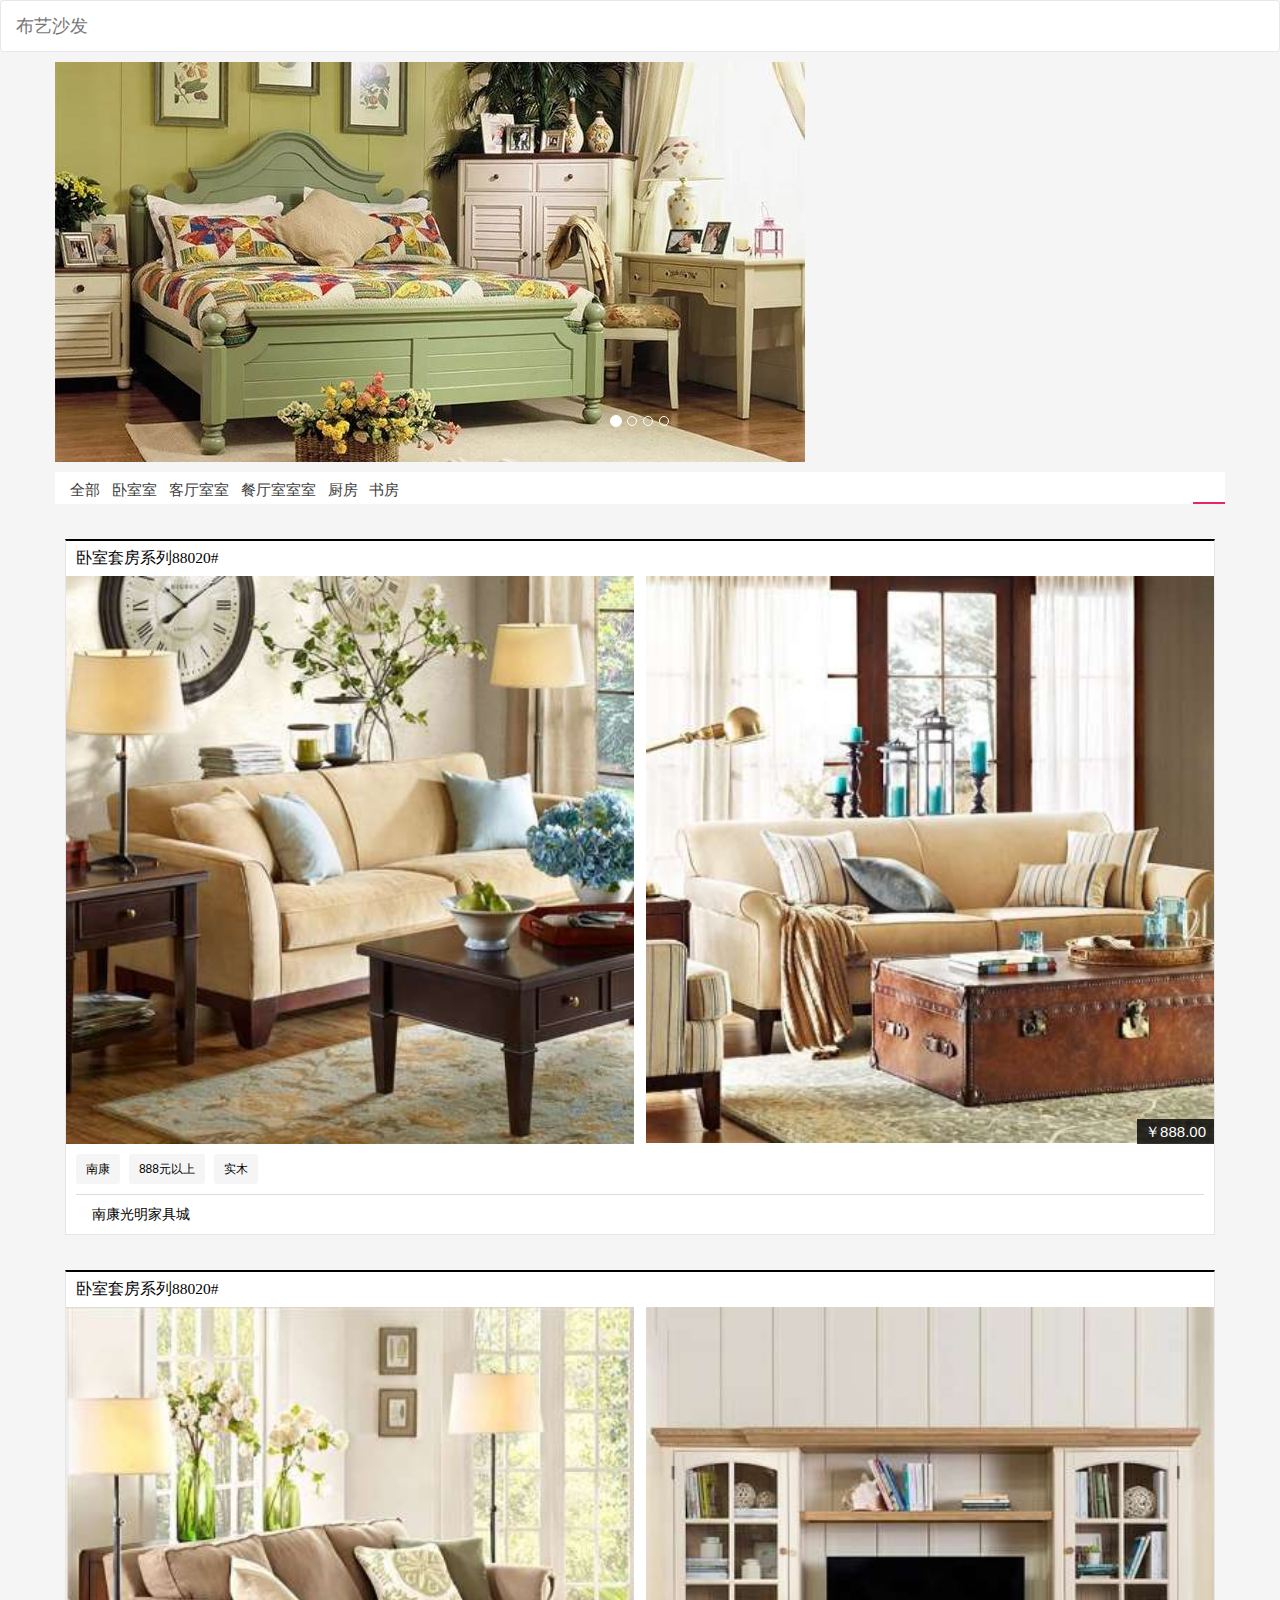
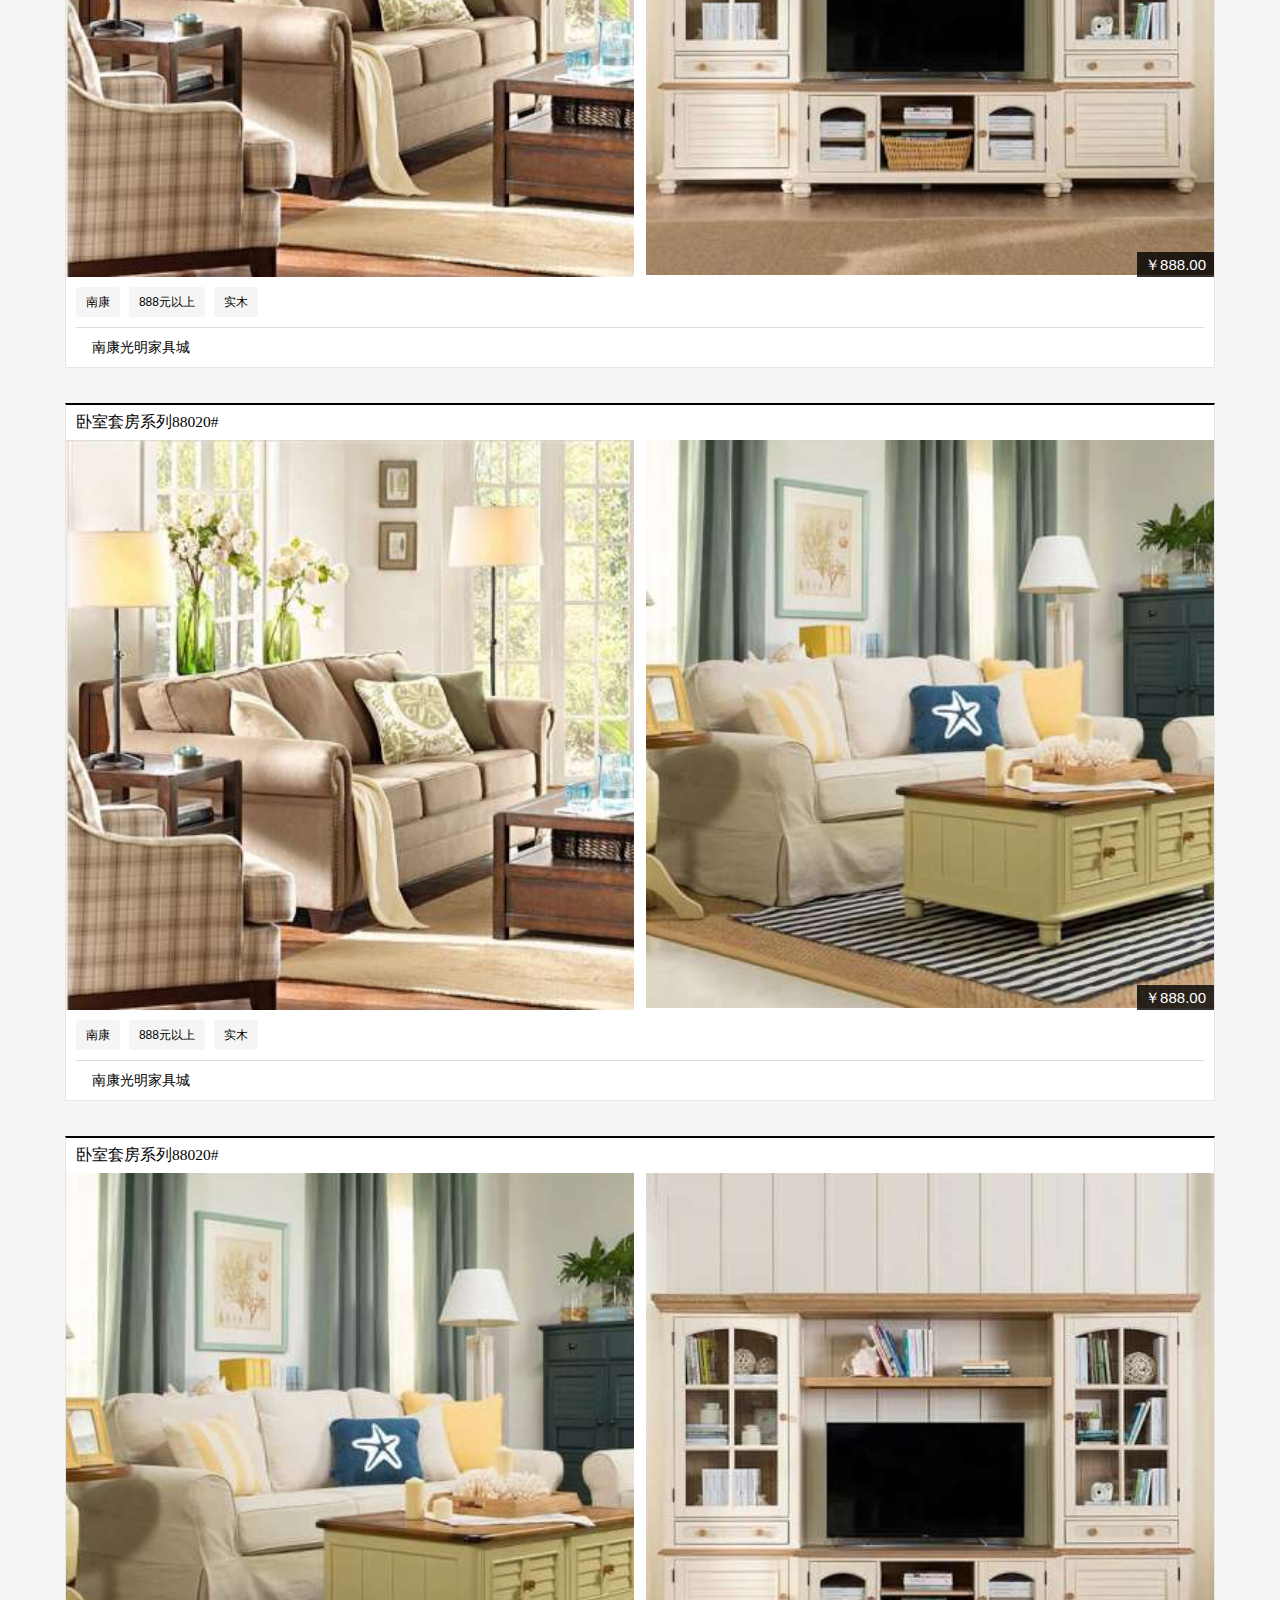
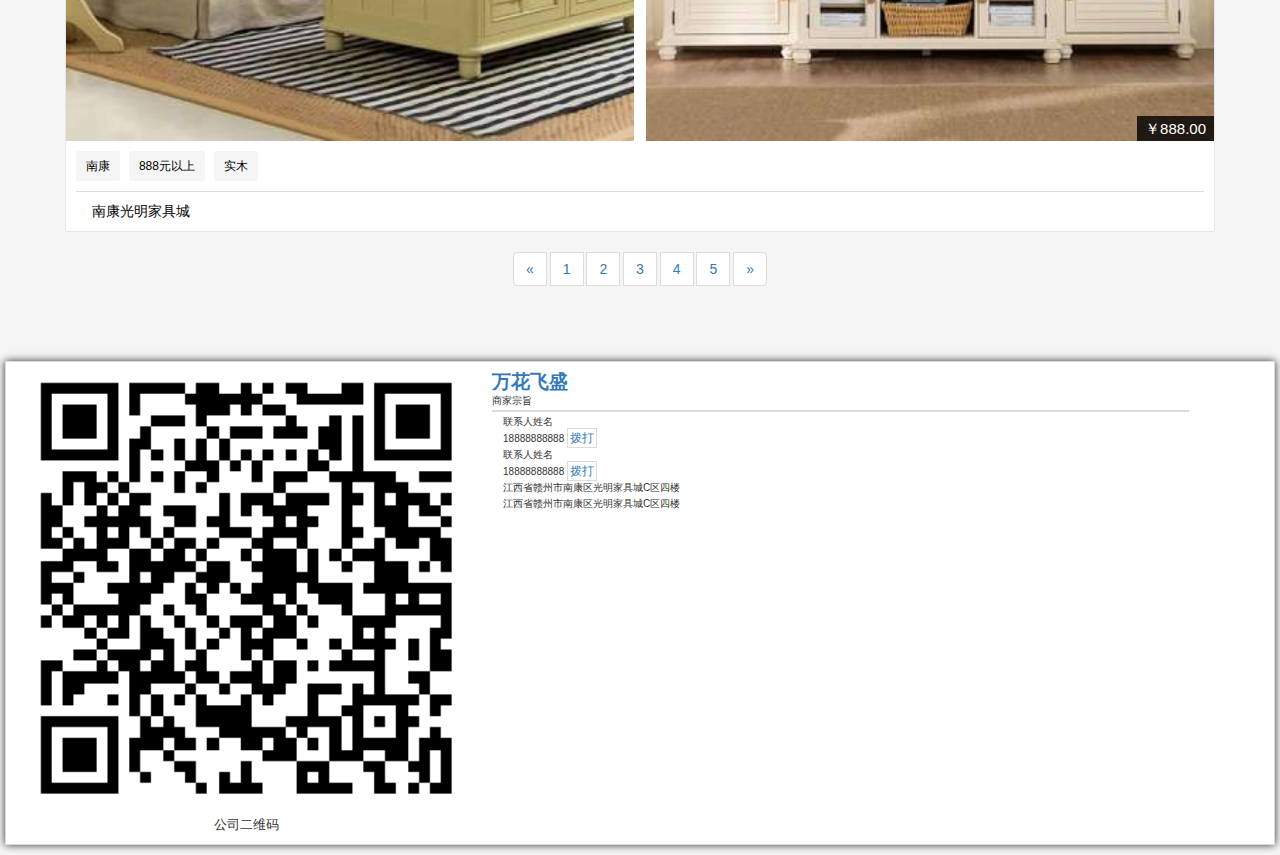
==== manufacture.html @ df35816b "2016.12.3" ====
<!DOCTYPE html>
<html>

	<head>
		<meta charset="utf-8" />
		<meta name="viewport" content="width=device-width,user-scalable=no">
		<link rel="stylesheet" type="text/css" href="css/bootstrap.css" />
		<link rel="stylesheet" type="text/css" href="css/manufacture.css" />
		<link rel="stylesheet" type="text/css" href="css/obligate.css" />
		<link rel="stylesheet" type="text/css" href="css/iconfoot.css" />
		<title></title>
	</head>

	<body>
		<!--顶部信息栏-->
		<nav class="navbar navbar-default" role="navigation">
			<div class="container-fluid">
				<div class="navbar-header">
					<a class="navbar-brand" href="#">布艺沙发</a>
				</div>
			</div>
		</nav>
		<div class="row" style="display: none;">
				<div class="col-xs-12 col-sm-12 padding screen">
					<div class="classIFY">
						<!--分类-->
						<div id="tagnav" class=" classify list-inline">
							<ul class="weui-navigator-list">
								<li class="">全部</li>
								<li>卧室室</li>
								<li>客厅室室</li>
								<li>餐厅室室室</li>
								<li>厨房</li>
								<li>书房</li>
								<li class="iconfont icon-10 liAdd" id="clickPullDown1">&#xe602;</li>
							</ul>
						</div>

						<!--下拉分类-->
						<div class="col-xs-12 col-sm-12" id="pullDown" >
							<div class="pullDownLeft col-xs-4 col-sm-4">
								<ul>
									<li  class="pullDownLeftAdd">全部<span class="icon icon-108 right"></li>
									<li>卧室<span class="icon icon-108 right"></li>
									<li>客厅<span class="icon icon-108 right"></li>
									<li>餐厅<span class="icon icon-108 right"></li>
									<li>厨房<span class="icon icon-108 right"></li>
									<li>书房<span class="icon icon-108 right"></li>
								</ul>
							</div>
							<div class="pullDownRight col-xs-8 col-sm-8">
								<ul>卧室
									<li><a href="">卧室</a></li>
									<li><a href="">卧室</a></li>
									<li><a href="">卧室</a></li>
									<li><a href="">卧室</a></li>
									<li><a href="">卧室</a></li>
									<li><a href="">卧室</a></li>
									<li><a href="">卧室</a></li>
									<li><a href="">卧室</a></li>
								</ul>
								<ul>客厅：
									<li><a href="">客厅</a></li>
									<li><a href="">客厅</a></li>
									<li><a href="">客厅</a></li>
									<li><a href="">客厅</a></li>
									<li><a href="">客厅</a></li>
									<li><a href="">客厅</a></li>
									<li><a href="">客厅</a></li>
									<li><a href="">客厅</a></li>
									
								</ul>
								<ul>餐厅：
									<li><a href="">餐厅</a></li>
									<li><a href="">餐厅</a></li>
									<li><a href="">餐厅</a></li>
									<li><a href="">餐厅</a></li>
									<li><a href="">餐厅</a></li>
									<li><a href="">餐厅</a></li>
									<li><a href="">餐厅</a></li>
									<li><a href="">餐厅</a></li>
									<li><a href="">餐厅</a></li>
									<li><a href="">餐厅</a></li>
									<li><a href="">餐厅</a></li>
									
								</ul>
								<ul>厨房：
									<li><a href="">厨房</a></li>
									<li><a href="">厨房</a></li>
									<li><a href="">厨房</a></li>
									<li><a href="">厨房</a></li>
									<li><a href="">厨房</a></li>
									<li><a href="">厨房</a></li>
									<li><a href="">厨房</a></li>
									<li><a href="">厨房</a></li>
									<li><a href="">厨房</a></li>
								</ul>
								<ul>书房：
									<li><a href="">书房</a></li>
									<li><a href="">书房</a></li>
									<li><a href="">书房</a></li>
									<li><a href="">书房</a></li>
									<li><a href="">书房</a></li>
									<li><a href="">书房</a></li>
									<li><a href="">书房</a></li>
									<li><a href="">书房</a></li>
									<li><a> &nbsp;</a></li>
								</ul>
								
							</div>
						</div>
					</div>
				</div>
			</div>
		<div class="container ">
			<div id="myCarousel" class="carousel slide ">
				<!-- 轮播（Carousel）指标 -->
				<ol class="carousel-indicators">
					<li data-target="#myCarousel" data-slide-to="0" class="active"></li>
					<li data-target="#myCarousel" data-slide-to="1"></li>
					<li data-target="#myCarousel" data-slide-to="2"></li>
					<li data-target="#myCarousel" data-slide-to="3"></li>
				</ol>
				<!-- 轮播（Carousel）项目 -->
				<div class="carousel-inner">
					<div class="item active">
						<img src="img/1 (1).jpg" alt="First slide">
					</div>
					<div class="item">
						<img src="img/1 (2).jpg" alt="Second slide">
					</div>
					<div class="item">
						<img src="img/1 (4).jpg" alt="Third slide">
					</div>
					<div class="item">
						<img src="img/1 (5).jpg" alt="Third slide">
					</div>
				</div>
			</div>
			<!--分类-->
			<div class="row">
				<div class="col-xs-12 col-sm-12 padding screen">
					<div class="classIFY">
						<!--分类-->
						<div id="tagnav" class=" classify list-inline">
							<ul class="weui-navigator-list">
								<li class="">全部</li>
								<li>卧室室</li>
								<li>客厅室室</li>
								<li>餐厅室室室</li>
								<li>厨房</li>
								<li>书房</li>
								<li class="iconfont icon-10 liAdd" id="clickPullDown">&#xe637;</li>
							</ul>
						</div>

					</div>
				</div>
			</div>
			<!--内容-->
			<div class="col-xs-12 col-sm-12 box1">
				<a class="col-xs-12" href="">
					<p>卧室套房系列88020#</p>
					<div>
						<img src="img/2 (11).jpg" />
						<img src="img/2 (12).jpg"/>
						
					</div>
					<span>￥888.00</span>
					<p>
						<span>南康</span>
						<span>888元以上</span>
						<span>实木</span>
					</p>
					<p class="iconfont ">&#xe694;<span >南康光明家具城</span></p>
				</a>
				<a class="col-xs-12" href="">
					<p>卧室套房系列88020#</p>
					<div>
						<img src="img/2 (13).jpg" />
						<img src="img/2 (15).jpg"/>
							
					</div>
					<span>￥888.00</span>
					<p>
						<span>南康</span>
						<span>888元以上</span>
						<span>实木</span>
					</p>
					<p class="iconfont ">&#xe694;<span >南康光明家具城</span></p>
				</a>
				<a class="col-xs-12" href="">
					<p>卧室套房系列88020#</p>
					<div>
						<img src="img/2 (13).jpg" />
						<img src="img/2 (14).jpg"/>
							
					</div>
					<span>￥888.00</span>
					<p>
						<span>南康</span>
						<span>888元以上</span>
						<span>实木</span>
					</p>
					<p class="iconfont ">&#xe694;<span >南康光明家具城</span></p>
				</a>
				<a class="col-xs-12" href="">
					<p>卧室套房系列88020#</p>
					<div>
						<img src="img/2 (14).jpg" />
						<img src="img/2 (15).jpg"/>
							
					</div>
					<span>￥888.00</span>
					<p>
						<span>南康</span>
						<span>888元以上</span>
						<span>实木</span>
					</p>
					<p class="iconfont ">&#xe694;<span >南康光明家具城</span></p>
				</a>
			</div>
			<ul class="pagination">
				<li>
					<a href="#">&laquo;</a>
				</li>
				<li>
					<a href="#">1</a>
				</li>
				<li>
					<a href="#">2</a>
				</li>
				<li>
					<a href="#">3</a>
				</li>
				<li>
					<a href="#">4</a>
				</li>
				<li>
					<a href="#">5</a>
				</li>
				<li>
					<a href="#">&raquo;</a>
				</li>
			</ul>
		</div>
		<!--预留底部信息-->
		<div class="obligate">
			<div class="obligateLeft">
				<img src="img/erweima.png" /> 公司二维码
			</div>
			<div class="obligateRight">
				<h4><a href="">万花飞盛</a></h4>
				<p>商家宗旨</p>
				<hr />
				<p>
					<i class="iconfont ">&#xe659;</i>
					<span>联系人姓名</span><br />
					<i class="iconfont ">&#xe61e;</i>
					<span>18888888888</span>
					<a href="tel:18888888888">拨打</a>
				</p>
				<p>
					<i class="iconfont">&#xe659;</i>
					<span>联系人姓名</span><br />
					<i class="iconfont ">&#xe61e;</i>
					<span>18888888888</span>
					<a href="tel:18888888888">拨打</a>
				</p>
				<p>
					<i class="iconfont ">&#xe694;</i> 江西省赣州市南康区光明家具城C区四楼
				</p>
				<p>
					<i class="iconfont ">&#xe694;</i> 江西省赣州市南康区光明家具城C区四楼
				</p>
			</div>
		</div>
		<script src="js/jquery-3.1.0.min.js" type="text/javascript" charset="utf-8"></script>
		<script type="text/javascript" src="js/bootstrap.js"></script>
		<script src="js/manufacture1.js" type="text/javascript" charset="utf-8"></script>
	</body>

</html>
---- css/manufacture.css ----
/*商家店铺页*/
.bg-white{
	background-color: white !important;
}
.row{
	margin-left: 0 !important;
	margin-right: 0 !important;
}
body{
	
	padding: 0;
	background-color: whitesmoke ;
}
body>nav{
	margin-bottom: 10px !important;
	background-color: white !important;
}
body>nav a{
	color: #000000;
	font-family: "微软雅黑";
}
.container{
	padding-left: 0px !important;
	padding-right: 0px !important;
	margin: 0 auto;
}
body .container #myCarousel {
	margin: 0 auto;
	
	margin-bottom: 10px;
	
}
body>.row{
	z-index: 17;
	position: fixed;
	top: 0;
	width: 100%;
}
.container .row .classify,
body>.row .classify {
	width: 100%;
	overflow: hidden;
	height: 3.1rem;
	display: inline-flex;
	padding-top: 8px;
	padding-bottom: 0.2rem;
	line-height: 2rem;
	margin-left: 0px;
	padding-bottom: 0.1rem;
}
.container .row .classify ul,
body>.row .classify ul{
	display: block;
	width: 100%;
	height: 3.3rem;
	margin: 0px;
	padding-left: 15px;
	padding-right: 50px;
	white-space: nowrap;
	overflow-y: hidden;
	overflow-x: auto;
}
.container .row .classify ul li,
body>.row .classify ul li{
	height: 3.1rem;
	white-space: nowrap;
	line-height: 2rem;
	display: inline;
	font-size: 1.5rem;
	border-bottom: 2px solid rgba(0, 0, 0, 0);
	color: rgb(61, 60, 60);
	text-align: center;
	margin-right: 8px;
	padding-bottom: 0.2rem;
}
.container .row .classify ul li:last-child,
body>.row .classify ul li:last-child{
	padding: 0px;
}
.liAdd {
	border-bottom: 2px solid rgba(229, 39, 98, 1) !important;
	color:#ee4353 !important;
}
#clickPullDown,
#clickPullDown1{
	position: absolute;
	z-index: 3;
	padding-left: 10px;
	padding-right: 10px;
	background-color: white;
	right: 0;
	line-height: 32.19px;
	margin-right: 0px;
	margin-top: -8px;
	height: 32.19px !important;
	padding-bottom: 0;
}

.container>.row>.zindex>.weui_tabbar>a>p{
	font-size: 1.05rem !important;
	font-family: shopIcon;
}
.iadd{
	color:#888 !important;
}
.screenTop {
	background-color: white;
	position: fixed;
	z-index: 502;
	opacity: 1;
	top: 0px;
	background-color: white;
	
}
.container .row .screen,
body>.row .screen {
	width: 100% !important;
	padding-left: 0px;
	z-index: 16;
}


.container .row .screen .classIFY,
body>.row .screen .classIFY {
	background-color:white ;
	
	width: 100%;
	z-index: 2;
	height: 3.2rem;
}

body>.row .screen .classIFY #pullDown {
	position:fixed;
	padding: 0px;
	width: 100%;
	margin-left: 0;
	padding-left: 0;
	background-color: rgba(255, 255, 255, 1);
	animation: myfirst1 0.5s;
	-moz-animation: myfirst1 0.5s;
	/* Firefox */
	-webkit-animation: myfirst1 0.5s;
	/* Safari 和 Chrome */
	-o-animation: myfirst1 0.5s;
}

body>.row .screen .classIFY #pullDown ul {
	border: 1px solid gainsboro;
	font-size: 1.05rem;
	border-bottom: none;
	padding: 0;
}

body>.row .screen .classIFY #pullDown ul li {
	list-style-type: none;
	line-height: 35PX;
	border-bottom: 1px solid gainsboro;
	text-indent: 20px;
}

body>.row .screen .classIFY #pullDown .pullDownLeft,
body>.row .screen .classIFY #pullDown .pullDownRight {
	z-index: 502;
	padding: 0PX;
	height: 95vh;
	overflow: overlay;
	background-color: white;
}

body>.row .screen .classIFY #pullDown .pullDownLeft {
	width: 38%;
}

body>.row .screen .classIFY #pullDown .pullDownRight {
	background-color: #F0F0F0;
	width: 62%;
}

body>.row .screen .classIFY #pullDown .pullDownRight ul li a{
	color: black;
}
body>.row .screen .classIFY #pullDown .pullDownLeft ul {
	background-color: white;
	padding-left: 0;
}

.pullDownLeftAdd {
	color:#ee4353;
	background-color: #F0F0F0;
}
/*内容*/
.container>div.box1{
	width: 100%;
	padding-left: 10px;
	padding-right: 10px;
	
	
}
.container>div.box1>a{
	position: relative;
	width: 100%;
	background-color: white;
	color: #000000;
	border: 1px solid #e6e6e6;
	border-top: 2px solid #000000;
	padding: 0;
	margin-top: 35px;
	text-decoration: none;
}
.container>div.box1>a>p:nth-of-type(1){
	padding-left: 10px;
	width: 100%;
	height: 3.48rem;
	line-height: 3.48rem;
	font-family: "微软雅黑";
	font-size: 1.55rem;
	margin-bottom: 0;
	
}
.container>div.box1{
	width: 100%;
}
.container>div.box1>a>div{
	position: relative;
}
.container>div.box1>a>div img{
	width: 49.5%;
}
.container>div.box1>a>div img:nth-of-type(2){
	float: right;
	
}
.container>div.box1>a>span{
	position: absolute;
	right: 0;
	display: inline-block;
	height: 25px;
	line-height: 25px;
	padding: 0 8px;
	color: white;
	font-size: 15px;
	background-color:rgba(0,0,0,0.8);
	margin-top: -25px;
}
.container>div.box1>a>p:nth-of-type(2){
	margin-left: 10px;
	margin-right: 10px;
	padding: 10px 0px;
	border-bottom: 1px solid gainsboro;
}
.container>div.box1>a>p:nth-of-type(2) span{
	display: inline-block;
	padding: 0 10px;
	height: 30px;
	line-height: 30px;
	background-color: whitesmoke;
	border-radius: 3px;
	font-size: 1.2rem;
	margin-right: 5px;
}
.container>div.box1>a>p:nth-of-type(3){
	padding-left: 10px;
	font-size:13.5px ;
}
.container>div.box1>a>p:nth-of-type(3) span{
	margin-left: 5px;
}
/*分页*/
.pagination{
	width: 100%;
	text-align: center;
}
.pagination li{
	display: inline-block;
}
---- css/obligate.css ----
/*预留信息*/

.obligate{
	margin: 5px 5px;
	margin-top: 50px;
	margin-bottom: 10px;
	min-height: 50px;
	border: 1px solid gainsboro;
	box-shadow: 0 0 8px rgba(0, 0, 0, 0.8);
	padding-bottom: 10px;
	background-color: white;
 }
.obligate>div{
	display: inline-block;
	font-size: 1.0rem;
}
.obligate>.obligateLeft{
	text-align: center;
	font-size: 13px;
	width: 38%;
	vertical-align: top;
}
.obligate>.obligateLeft img{
	width: 90%;
	margin: 10px 5%;
}
.obligate>.obligateRight{
	width: 55%;
}
.obligate>.obligateRight i{
	font-size: 11px;
	color: #337ab7;
}
.obligate>.obligateRight h4{
	font-size: 19px;
	font-weight:bold ;
	margin: 1px 0;
	margin-top: 10px;
	
}
.obligate>.obligateRight h4 a{
	color: #337ab7;
}
.obligate>.obligateRight hr{
	margin: 2px 0;
	border: 1px solid gainsboro;
}
.obligate>.obligateRight p{
	margin: 0;
}
.obligate>.obligateRight p a{
	border: 1px solid gainsboro;
	padding: 2px;
	font-size: 12px;
	color: #337ab7;
}
---- css/iconfoot.css ----
@font-face {
  font-family: 'iconfont';  /* project id："192621" */
  src: url('//at.alicdn.com/t/font_5ms4jrkt17om9529.eot');
  src: url('//at.alicdn.com/t/font_5ms4jrkt17om9529.eot?#iefix') format('embedded-opentype'),
  url('//at.alicdn.com/t/font_5ms4jrkt17om9529.woff') format('woff'),
  url('//at.alicdn.com/t/font_5ms4jrkt17om9529.ttf') format('truetype'),
  url('//at.alicdn.com/t/font_5ms4jrkt17om9529.svg#iconfont') format('svg');
}
.iconfont {
	font-family: "iconfont";
	font-size: 20px;
	font-style: normal;
	
}
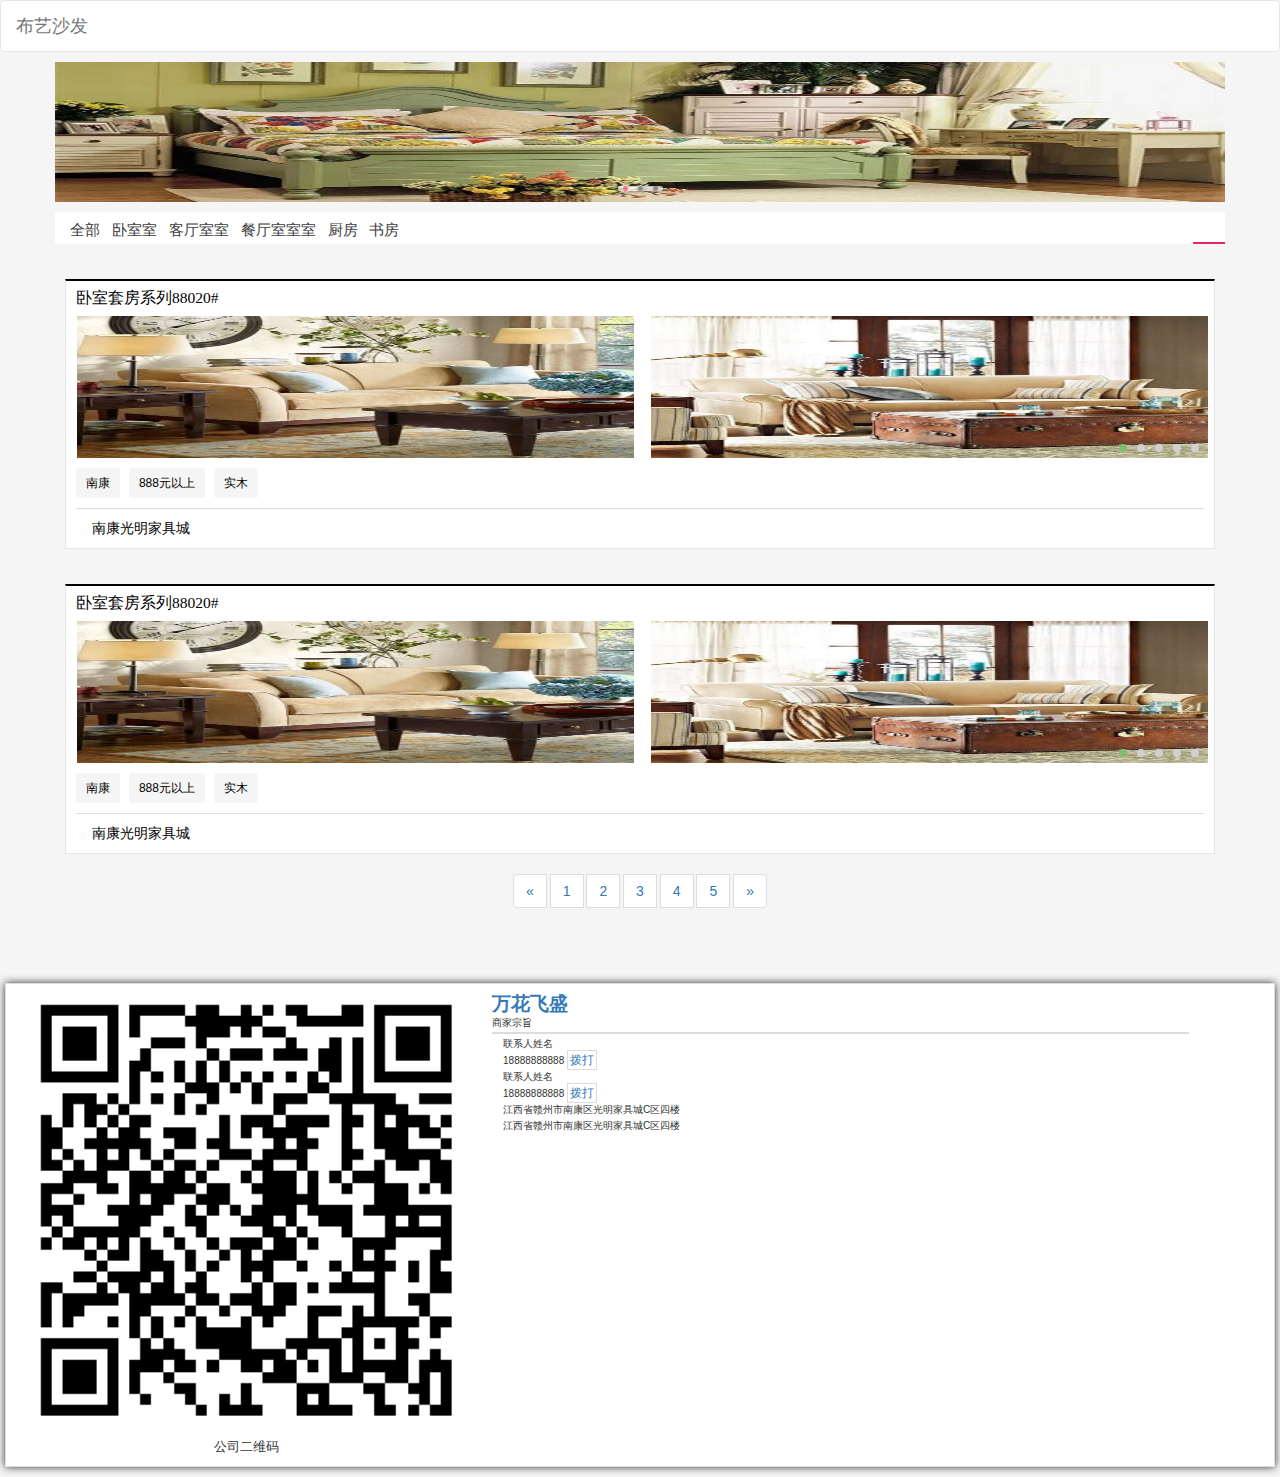
==== commit b65c833c: "2016.12.8.1" ====
--- a/manufacture.html
+++ b/manufacture.html
@@ -9,6 +9,7 @@
 		<link rel="stylesheet" type="text/css" href="css/obligate.css" />
 		<link rel="stylesheet" type="text/css" href="css/iconfoot.css" />
 		<title></title>
+		<script type="text/javascript" src="js/TouchSlide.1.1.js" ></script>
 	</head>
 
 	<body>
@@ -112,30 +113,31 @@
 					</div>
 				</div>
 			</div>
-		<div class="container ">
+		<div class="container" id="content">
 			<div id="myCarousel" class="carousel slide ">
-				<!-- 轮播（Carousel）指标 -->
-				<ol class="carousel-indicators">
-					<li data-target="#myCarousel" data-slide-to="0" class="active"></li>
-					<li data-target="#myCarousel" data-slide-to="1"></li>
-					<li data-target="#myCarousel" data-slide-to="2"></li>
-					<li data-target="#myCarousel" data-slide-to="3"></li>
-				</ol>
-				<!-- 轮播（Carousel）项目 -->
-				<div class="carousel-inner">
-					<div class="item active">
-						<img src="img/1 (1).jpg" alt="First slide">
-					</div>
-					<div class="item">
-						<img src="img/1 (2).jpg" alt="Second slide">
-					</div>
-					<div class="item">
-						<img src="img/1 (4).jpg" alt="Third slide">
-					</div>
-					<div class="item">
-						<img src="img/1 (5).jpg" alt="Third slide">
+				<div id="focus" class="focus">
+					<div class="hd">
+						<ul></ul>
+					</div>
+					<div class="bd">
+						<ul>
+								<li><a href="#"><img _src="img/1 (1).jpg" src="images/blank.png" /></a></li>
+								<li><a href="#"><img _src="img/1 (2).jpg" src="images/blank.png"/></a></li>
+								<li><a href="#"><img _src="img/1 (4).jpg" src="images/blank.png"/></a></li>
+						</ul>
 					</div>
 				</div>
+				<script type="text/javascript">
+					TouchSlide({ 
+						slideCell:"#focus",
+						titCell:".hd ul", //开启自动分页 autoPage:true ，此时设置 titCell 为导航元素包裹层
+						mainCell:".bd ul", 
+						effect:"left", 
+						autoPlay:true,//自动播放
+						autoPage:true, //自动分页
+						switchLoad:"_src" //切换加载，真实图片路径为"_src" 
+					});
+				</script>
 			</div>
 			<!--分类-->
 			<div class="row">
@@ -158,15 +160,35 @@
 				</div>
 			</div>
 			<!--内容-->
-			<div class="col-xs-12 col-sm-12 box1">
-				<a class="col-xs-12" href="">
+			<div class="col-xs-12 col-sm-12 box1" id="content">
+				<a class="col-xs-12 tempWrap" href="" id="picScroll">
+					
 					<p>卧室套房系列88020#</p>
-					<div>
-						<img src="img/2 (11).jpg" />
-						<img src="img/2 (12).jpg"/>
-						
-					</div>
-					<span>￥888.00</span>
+					<div class="bd">
+						<ul>
+							<li><img src="img/2 (11).jpg" /></li>
+							<li><img src="img/2 (12).jpg"/></li>
+						</ul>
+						<ul>
+							<li><img src="img/2 (11).jpg" /></li>
+							<li><img src="img/2 (12).jpg"/></li>
+						</ul>
+						<ul>
+							<li><img src="img/2 (11).jpg" /></li>
+							<li><img src="img/2 (12).jpg"/></li>
+						</ul>
+						<ul>
+							<li><img src="img/2 (11).jpg" /></li>
+							<li><img src="img/2 (12).jpg"/></li>
+						</ul>
+						<ul>
+							<li><img src="img/2 (11).jpg" /></li>
+							<li><img src="img/2 (12).jpg"/></li>
+						</ul>
+					</div>
+					<div class="hd">
+						<ul></ul>
+					</div>
 					<p>
 						<span>南康</span>
 						<span>888元以上</span>
@@ -174,14 +196,43 @@
 					</p>
 					<p class="iconfont ">&#xe694;<span >南康光明家具城</span></p>
 				</a>
-				<a class="col-xs-12" href="">
+				<script type="text/javascript">
+					TouchSlide({ 
+						slideCell:"#picScroll",
+						titCell:".hd ul", //开启自动分页 autoPage:true ，此时设置 titCell 为导航元素包裹层
+						autoPage:true, //自动分页
+						pnLoop:"false", // 前后按钮不循环
+						switchLoad:"_src" //切换加载，真实图片路径为"_src" 
+					})
+				</script>
+				<a class="col-xs-12 tempWrap" href="" id="picScroll2">
+					
 					<p>卧室套房系列88020#</p>
-					<div>
-						<img src="img/2 (13).jpg" />
-						<img src="img/2 (15).jpg"/>
-							
-					</div>
-					<span>￥888.00</span>
+					<div class="bd">
+						<ul>
+							<li><img src="img/2 (11).jpg" /></li>
+							<li><img src="img/2 (12).jpg"/></li>
+						</ul>
+						<ul>
+							<li><img src="img/2 (11).jpg" /></li>
+							<li><img src="img/2 (12).jpg"/></li>
+						</ul>
+						<ul>
+							<li><img src="img/2 (11).jpg" /></li>
+							<li><img src="img/2 (12).jpg"/></li>
+						</ul>
+						<ul>
+							<li><img src="img/2 (11).jpg" /></li>
+							<li><img src="img/2 (12).jpg"/></li>
+						</ul>
+						<ul>
+							<li><img src="img/2 (11).jpg" /></li>
+							<li><img src="img/2 (12).jpg"/></li>
+						</ul>
+					</div>
+					<div class="hd">
+						<ul></ul>
+					</div>
 					<p>
 						<span>南康</span>
 						<span>888元以上</span>
@@ -189,36 +240,16 @@
 					</p>
 					<p class="iconfont ">&#xe694;<span >南康光明家具城</span></p>
 				</a>
-				<a class="col-xs-12" href="">
-					<p>卧室套房系列88020#</p>
-					<div>
-						<img src="img/2 (13).jpg" />
-						<img src="img/2 (14).jpg"/>
-							
-					</div>
-					<span>￥888.00</span>
-					<p>
-						<span>南康</span>
-						<span>888元以上</span>
-						<span>实木</span>
-					</p>
-					<p class="iconfont ">&#xe694;<span >南康光明家具城</span></p>
-				</a>
-				<a class="col-xs-12" href="">
-					<p>卧室套房系列88020#</p>
-					<div>
-						<img src="img/2 (14).jpg" />
-						<img src="img/2 (15).jpg"/>
-							
-					</div>
-					<span>￥888.00</span>
-					<p>
-						<span>南康</span>
-						<span>888元以上</span>
-						<span>实木</span>
-					</p>
-					<p class="iconfont ">&#xe694;<span >南康光明家具城</span></p>
-				</a>
+				<script type="text/javascript">
+					TouchSlide({ 
+						slideCell:"#picScroll2",
+						titCell:".hd ul", //开启自动分页 autoPage:true ，此时设置 titCell 为导航元素包裹层
+						autoPage:true, //自动分页
+						pnLoop:"false", // 前后按钮不循环
+						switchLoad:"_src" //切换加载，真实图片路径为"_src" 
+					})
+				</script>
+				
 			</div>
 			<ul class="pagination">
 				<li>
@@ -246,6 +277,7 @@
 		</div>
 		<!--预留底部信息-->
 		<div class="obligate">
+	
 			<div class="obligateLeft">
 				<img src="img/erweima.png" /> 公司二维码
 			</div>
@@ -275,7 +307,9 @@
 				</p>
 			</div>
 		</div>
+		
 		<script src="js/jquery-3.1.0.min.js" type="text/javascript" charset="utf-8"></script>
+		
 		<script type="text/javascript" src="js/bootstrap.js"></script>
 		<script src="js/manufacture1.js" type="text/javascript" charset="utf-8"></script>
 	</body>
--- a/css/manufacture.css
+++ b/css/manufacture.css
@@ -1,275 +1,404 @@
-/*商家店铺页*/
-.bg-white{
-	background-color: white !important;
-}
-.row{
-	margin-left: 0 !important;
-	margin-right: 0 !important;
-}
-body{
-	
-	padding: 0;
-	background-color: whitesmoke ;
-}
-body>nav{
-	margin-bottom: 10px !important;
-	background-color: white !important;
-}
-body>nav a{
-	color: #000000;
-	font-family: "微软雅黑";
-}
-.container{
-	padding-left: 0px !important;
-	padding-right: 0px !important;
-	margin: 0 auto;
-}
-body .container #myCarousel {
-	margin: 0 auto;
-	
-	margin-bottom: 10px;
-	
-}
-body>.row{
-	z-index: 17;
-	position: fixed;
-	top: 0;
-	width: 100%;
-}
-.container .row .classify,
-body>.row .classify {
-	width: 100%;
-	overflow: hidden;
-	height: 3.1rem;
-	display: inline-flex;
-	padding-top: 8px;
-	padding-bottom: 0.2rem;
-	line-height: 2rem;
-	margin-left: 0px;
-	padding-bottom: 0.1rem;
-}
-.container .row .classify ul,
-body>.row .classify ul{
-	display: block;
-	width: 100%;
-	height: 3.3rem;
-	margin: 0px;
-	padding-left: 15px;
-	padding-right: 50px;
-	white-space: nowrap;
-	overflow-y: hidden;
-	overflow-x: auto;
-}
-.container .row .classify ul li,
-body>.row .classify ul li{
-	height: 3.1rem;
-	white-space: nowrap;
-	line-height: 2rem;
-	display: inline;
-	font-size: 1.5rem;
-	border-bottom: 2px solid rgba(0, 0, 0, 0);
-	color: rgb(61, 60, 60);
-	text-align: center;
-	margin-right: 8px;
-	padding-bottom: 0.2rem;
-}
-.container .row .classify ul li:last-child,
-body>.row .classify ul li:last-child{
-	padding: 0px;
-}
-.liAdd {
-	border-bottom: 2px solid rgba(229, 39, 98, 1) !important;
-	color:#ee4353 !important;
-}
-#clickPullDown,
-#clickPullDown1{
-	position: absolute;
-	z-index: 3;
-	padding-left: 10px;
-	padding-right: 10px;
-	background-color: white;
-	right: 0;
-	line-height: 32.19px;
-	margin-right: 0px;
-	margin-top: -8px;
-	height: 32.19px !important;
-	padding-bottom: 0;
-}
-
-.container>.row>.zindex>.weui_tabbar>a>p{
-	font-size: 1.05rem !important;
-	font-family: shopIcon;
-}
-.iadd{
-	color:#888 !important;
-}
-.screenTop {
-	background-color: white;
-	position: fixed;
-	z-index: 502;
-	opacity: 1;
-	top: 0px;
-	background-color: white;
-	
-}
-.container .row .screen,
-body>.row .screen {
-	width: 100% !important;
-	padding-left: 0px;
-	z-index: 16;
-}
-
-
-.container .row .screen .classIFY,
-body>.row .screen .classIFY {
-	background-color:white ;
-	
-	width: 100%;
-	z-index: 2;
-	height: 3.2rem;
-}
-
-body>.row .screen .classIFY #pullDown {
-	position:fixed;
-	padding: 0px;
-	width: 100%;
-	margin-left: 0;
-	padding-left: 0;
-	background-color: rgba(255, 255, 255, 1);
-	animation: myfirst1 0.5s;
-	-moz-animation: myfirst1 0.5s;
-	/* Firefox */
-	-webkit-animation: myfirst1 0.5s;
-	/* Safari 和 Chrome */
-	-o-animation: myfirst1 0.5s;
-}
-
-body>.row .screen .classIFY #pullDown ul {
-	border: 1px solid gainsboro;
-	font-size: 1.05rem;
-	border-bottom: none;
-	padding: 0;
-}
-
-body>.row .screen .classIFY #pullDown ul li {
-	list-style-type: none;
-	line-height: 35PX;
-	border-bottom: 1px solid gainsboro;
-	text-indent: 20px;
-}
-
-body>.row .screen .classIFY #pullDown .pullDownLeft,
-body>.row .screen .classIFY #pullDown .pullDownRight {
-	z-index: 502;
-	padding: 0PX;
-	height: 95vh;
-	overflow: overlay;
-	background-color: white;
-}
-
-body>.row .screen .classIFY #pullDown .pullDownLeft {
-	width: 38%;
-}
-
-body>.row .screen .classIFY #pullDown .pullDownRight {
-	background-color: #F0F0F0;
-	width: 62%;
-}
-
-body>.row .screen .classIFY #pullDown .pullDownRight ul li a{
-	color: black;
-}
-body>.row .screen .classIFY #pullDown .pullDownLeft ul {
-	background-color: white;
-	padding-left: 0;
-}
-
-.pullDownLeftAdd {
-	color:#ee4353;
-	background-color: #F0F0F0;
-}
-/*内容*/
-.container>div.box1{
-	width: 100%;
-	padding-left: 10px;
-	padding-right: 10px;
-	
-	
-}
-.container>div.box1>a{
-	position: relative;
-	width: 100%;
-	background-color: white;
-	color: #000000;
-	border: 1px solid #e6e6e6;
-	border-top: 2px solid #000000;
-	padding: 0;
-	margin-top: 35px;
-	text-decoration: none;
-}
-.container>div.box1>a>p:nth-of-type(1){
-	padding-left: 10px;
-	width: 100%;
-	height: 3.48rem;
-	line-height: 3.48rem;
-	font-family: "微软雅黑";
-	font-size: 1.55rem;
-	margin-bottom: 0;
-	
-}
-.container>div.box1{
-	width: 100%;
-}
-.container>div.box1>a>div{
-	position: relative;
-}
-.container>div.box1>a>div img{
-	width: 49.5%;
-}
-.container>div.box1>a>div img:nth-of-type(2){
-	float: right;
-	
-}
-.container>div.box1>a>span{
-	position: absolute;
-	right: 0;
-	display: inline-block;
-	height: 25px;
-	line-height: 25px;
-	padding: 0 8px;
-	color: white;
-	font-size: 15px;
-	background-color:rgba(0,0,0,0.8);
-	margin-top: -25px;
-}
-.container>div.box1>a>p:nth-of-type(2){
-	margin-left: 10px;
-	margin-right: 10px;
-	padding: 10px 0px;
-	border-bottom: 1px solid gainsboro;
-}
-.container>div.box1>a>p:nth-of-type(2) span{
-	display: inline-block;
-	padding: 0 10px;
-	height: 30px;
-	line-height: 30px;
-	background-color: whitesmoke;
-	border-radius: 3px;
-	font-size: 1.2rem;
-	margin-right: 5px;
-}
-.container>div.box1>a>p:nth-of-type(3){
-	padding-left: 10px;
-	font-size:13.5px ;
-}
-.container>div.box1>a>p:nth-of-type(3) span{
-	margin-left: 5px;
-}
-/*分页*/
-.pagination{
-	width: 100%;
-	text-align: center;
-}
-.pagination li{
-	display: inline-block;
-}
+/*商家店铺页*/
+
+.bg-white {
+	background-color: white !important;
+}
+
+.row {
+	margin-left: 0 !important;
+	margin-right: 0 !important;
+}
+
+body {
+	padding: 0;
+	background-color: whitesmoke;
+}
+
+body>nav {
+	margin-bottom: 10px !important;
+	background-color: white !important;
+}
+
+body>nav a {
+	color: #000000;
+	font-family: "微软雅黑";
+}
+
+.container {
+	padding-left: 0px !important;
+	padding-right: 0px !important;
+	margin: 0 auto;
+}
+
+body .container #myCarousel {
+	margin: 0 auto;
+	margin-bottom: 10px;
+}
+
+body .container #myCarousel .focus {
+	width: 100%;
+	margin: 0 auto;
+	position: relative;
+	overflow: hidden;
+}
+
+body .container #myCarousel .focus .hd {
+	width: 100%;
+	height: 11px;
+	position: absolute;
+	z-index: 1;
+	bottom: 5px;
+	text-align: center;
+}
+
+body .container #myCarousel .focus .hd ul {
+	display: inline-block;
+	height: 5px;
+	padding: 0;
+	background-color: rgba(255, 255, 255, 0.7);
+	-webkit-border-radius: 5px;
+	-moz-border-radius: 5px;
+	border-radius: 5px;
+	font-size: 0;
+	vertical-align: top;
+}
+
+body .container #myCarousel .focus .hd ul li {
+	display: inline-block;
+	width: 5px;
+	height: 5px;
+	-webkit-border-radius: 5px;
+	-moz-border-radius: 5px;
+	border-radius: 5px;
+	background: #8C8C8C;
+	margin: 0 5px;
+	vertical-align: top;
+	overflow: hidden;
+}
+
+body .container #myCarousel .focus .hd ul .on {
+	background: #FE6C9C;
+}
+
+body .container #myCarousel .focus .bd {
+	position: relative;
+	z-index: 0;
+}
+
+body .container #myCarousel .focus .bd li img {
+	width: 100%;
+	height: 140px;
+	background: url(images/loading.gif) center center no-repeat;
+}
+
+body .container #myCarousel .focus .bd li a {
+	-webkit-tap-highlight-color: rgba(0, 0, 0, 0);
+	/* 取消链接高亮 */
+}
+
+body>.row {
+	z-index: 17;
+	position: fixed;
+	top: 0;
+	width: 100%;
+}
+
+.container .row .classify,
+body>.row .classify {
+	width: 100%;
+	overflow: hidden;
+	height: 3.1rem;
+	display: inline-flex;
+	padding-top: 8px;
+	padding-bottom: 0.2rem;
+	line-height: 2rem;
+	margin-left: 0px;
+	padding-bottom: 0.1rem;
+}
+
+.container .row .classify ul,
+body>.row .classify ul {
+	display: block;
+	width: 100%;
+	height: 3.3rem;
+	margin: 0px;
+	padding-left: 15px;
+	padding-right: 50px;
+	white-space: nowrap;
+	overflow-y: hidden;
+	overflow-x: auto;
+}
+
+.container .row .classify ul li,
+body>.row .classify ul li {
+	height: 3.1rem;
+	white-space: nowrap;
+	line-height: 2rem;
+	display: inline;
+	font-size: 1.5rem;
+	border-bottom: 2px solid rgba(0, 0, 0, 0);
+	color: rgb(61, 60, 60);
+	text-align: center;
+	margin-right: 8px;
+	padding-bottom: 0.2rem;
+}
+
+.container .row .classify ul li:last-child,
+body>.row .classify ul li:last-child {
+	padding: 0px;
+}
+
+.liAdd {
+	border-bottom: 2px solid rgba(229, 39, 98, 1) !important;
+	color: #ee4353 !important;
+}
+
+#clickPullDown,
+#clickPullDown1 {
+	position: absolute;
+	z-index: 3;
+	padding-left: 10px;
+	padding-right: 10px;
+	background-color: white;
+	right: 0;
+	line-height: 32.19px;
+	margin-right: 0px;
+	margin-top: -8px;
+	height: 32.19px !important;
+	padding-bottom: 0;
+}
+
+.container>.row>.zindex>.weui_tabbar>a>p {
+	font-size: 1.05rem !important;
+	font-family: shopIcon;
+}
+
+.iadd {
+	color: #888 !important;
+}
+
+.screenTop {
+	background-color: white;
+	position: fixed;
+	z-index: 502;
+	opacity: 1;
+	top: 0px;
+	background-color: white;
+}
+
+.container .row .screen,
+body>.row .screen {
+	width: 100% !important;
+	padding-left: 0px;
+	z-index: 16;
+}
+
+.container .row .screen .classIFY,
+body>.row .screen .classIFY {
+	background-color: white;
+	width: 100%;
+	z-index: 2;
+	height: 3.2rem;
+}
+
+body>.row .screen .classIFY #pullDown {
+	position: fixed;
+	padding: 0px;
+	width: 100%;
+	margin-left: 0;
+	padding-left: 0;
+	background-color: rgba(255, 255, 255, 1);
+	animation: myfirst1 0.5s;
+	-moz-animation: myfirst1 0.5s;
+	/* Firefox */
+	-webkit-animation: myfirst1 0.5s;
+	/* Safari 和 Chrome */
+	-o-animation: myfirst1 0.5s;
+}
+
+body>.row .screen .classIFY #pullDown ul {
+	border: 1px solid gainsboro;
+	font-size: 1.05rem;
+	border-bottom: none;
+	padding: 0;
+}
+
+body>.row .screen .classIFY #pullDown ul li {
+	list-style-type: none;
+	line-height: 35PX;
+	border-bottom: 1px solid gainsboro;
+	text-indent: 20px;
+}
+
+body>.row .screen .classIFY #pullDown .pullDownLeft,
+body>.row .screen .classIFY #pullDown .pullDownRight {
+	z-index: 502;
+	padding: 0PX;
+	height: 95vh;
+	overflow: overlay;
+	background-color: white;
+}
+
+body>.row .screen .classIFY #pullDown .pullDownLeft {
+	width: 38%;
+}
+
+body>.row .screen .classIFY #pullDown .pullDownRight {
+	background-color: #F0F0F0;
+	width: 62%;
+}
+
+body>.row .screen .classIFY #pullDown .pullDownRight ul li a {
+	color: black;
+}
+
+body>.row .screen .classIFY #pullDown .pullDownLeft ul {
+	background-color: white;
+	padding-left: 0;
+}
+
+.pullDownLeftAdd {
+	color: #ee4353;
+	background-color: #F0F0F0;
+}
+
+
+/*内容*/
+
+.container>div.box1 {
+	width: 100%;
+	padding-left: 10px;
+	padding-right: 10px;
+}
+
+.container>div.box1>a {
+	position: relative;
+	width: 100%;
+	background-color: white;
+	color: #000000;
+	border: 1px solid #e6e6e6;
+	border-top: 2px solid #000000;
+	padding: 0;
+	margin-top: 35px;
+	text-decoration: none;
+}
+
+.container>div.box1>a>p:nth-of-type(1) {
+	padding-left: 10px;
+	width: 100%;
+	height: 3.48rem;
+	line-height: 3.48rem;
+	font-family: "微软雅黑";
+	font-size: 1.55rem;
+	margin-bottom: 0;
+}
+
+.container>div.box1 {
+	width: 100%;
+}
+
+.container>div.box1>a .bd {
+	overflow: hidden;
+}
+
+.container>div.box1>a .bd ul {
+	list-style-type: none;
+	padding: 0;
+	float: left;
+}
+
+.container>div.box1>a .bd ul li {
+	width: 49%;
+	float: left;
+	overflow: hidden;
+	display: inline-block;
+}
+
+.container>div.box1>a .bd ul li:nth-of-type(1) {
+	margin-left: 1%;
+}
+
+.container>div.box1>a .bd ul li:nth-of-type(2) {
+	float: right;
+	right: 1%;
+}
+
+.container>div.box1>a .bd img {
+	width: 99%;
+	height: 142px;
+}
+
+.container>div.box1>a .hd {
+	height: 40px;
+	line-height: 40px;
+	position: absolute;
+	margin-top: -40px;
+	background: rgba(0, 0, 0, 0);
+	overflow: hidden;
+	text-align: left;
+	padding: 0 10px;
+	right: 0;
+}
+
+.container>div.box1>a .hd ul {
+	float: right;
+	padding-top: 16px;
+	list-style-type: none;
+}
+
+.container>div.box1>a .hd li {
+	float: left;
+	display: inline-block;
+	width: 8px;
+	height: 8px;
+	background: #D0D0D0;
+	margin: 0 5px;
+	overflow: hidden;
+	-webkit-border-radius: 8px;
+	-moz-border-radius: 8px;
+	border-radius: 8px;
+}
+
+.container>div.box1>a .hd .on {
+	background: #80BD6D;
+}
+
+.container>div.box1>a>p:nth-of-type(2) {
+	margin-left: 10px;
+	margin-right: 10px;
+	margin-top: -10px;
+	padding: 10px 0px;
+	border-bottom: 1px solid gainsboro;
+}
+
+.container>div.box1>a>p:nth-of-type(2) span {
+	display: inline-block;
+	padding: 0 10px;
+	height: 30px;
+	line-height: 30px;
+	background-color: whitesmoke;
+	border-radius: 3px;
+	font-size: 1.2rem;
+	margin-right: 5px;
+}
+
+.container>div.box1>a>p:nth-of-type(3) {
+	padding-left: 10px;
+	font-size: 13.5px;
+}
+
+.container>div.box1>a>p:nth-of-type(3) span {
+	margin-left: 5px;
+}
+
+
+/*分页*/
+
+.pagination {
+	width: 100%;
+	text-align: center;
+}
+
+.pagination li {
+	display: inline-block;
+}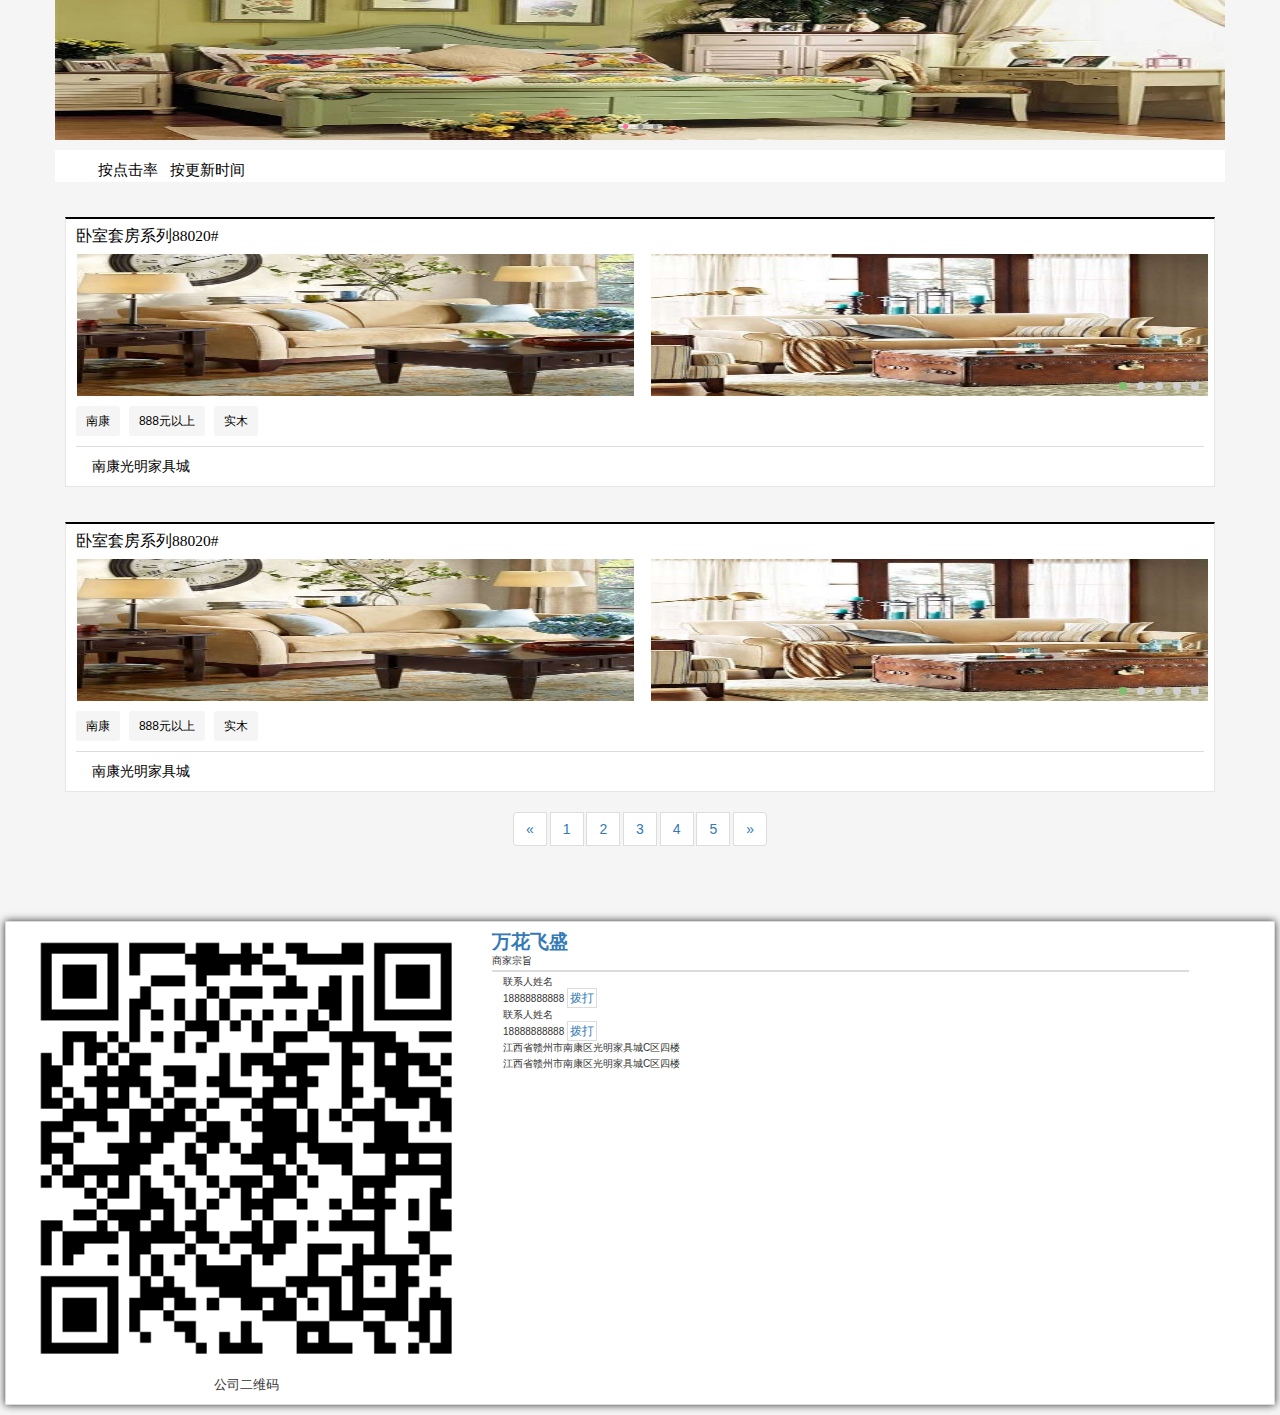
==== commit 687b4671: "2016.12.8.2" ====
--- a/manufacture.html
+++ b/manufacture.html
@@ -13,106 +13,244 @@
 	</head>
 
 	<body>
-		<!--顶部信息栏-->
-		<nav class="navbar navbar-default" role="navigation">
-			<div class="container-fluid">
-				<div class="navbar-header">
-					<a class="navbar-brand" href="#">布艺沙发</a>
+	
+		<div class="classify" style="display: none;">
+			<div class="classifytop">
+				<ul>
+					<li class="classifyAdd">位置<i class="iconfont ">&#xe602;</i></li>
+					<li>风格<i class="iconfont">&#xe603;</i></li>
+					<li>用途<i class="iconfont">&#xe603;</i></li>
+				</ul>
+			</div>
+			<div>
+				<div class="classifyBottom">
+					<div class="col-xs-5">
+						<ul>
+							<li class="classifyBottomAdd">光明</li>
+							<li>宏泰</li>
+							<li>中心市场</li>
+						</ul>
+					</div>
+					<div class="col-xs-7">
+						<ul>
+							<li>
+								<a href="#">A区一楼</a>
+							</li>
+							<li>
+								<a href="#">A区二楼</a>
+							</li>
+							<li>
+								<a href="#">A区三楼</a>
+							</li>
+							<li>
+								<a href="#">B区一楼</a>
+							</li>
+							<li>
+								<a href="#">B区二楼</a>
+							</li>
+							<li>
+								<a href="#">B区三楼</a>
+							</li>
+							<li>
+								<a href="#">C区一楼</a>
+							</li>
+							<li>
+								<a href="#">C区二楼</a>
+							</li>
+							<li>
+								<a href="#">C区三楼</a>
+							</li>
+						</ul>
+						<ul>
+							<li>
+								<a href="#">宏泰A区一楼</a>
+							</li>
+							<li>
+								<a href="#">宏泰A区二楼</a>
+							</li>
+							<li>
+								<a href="#">宏泰A区三楼</a>
+							</li>
+							<li>
+								<a href="#">宏泰C区一楼</a>
+							</li>
+							<li>
+								<a href="#">宏泰C区二楼</a>
+							</li>
+							<li>
+								<a href="#">宏泰C区三楼</a>
+							</li>
+							<li>
+								<a href="#">宏泰B区一楼</a>
+							</li>
+							<li>
+								<a href="#">宏泰B区二楼</a>
+							</li>
+							<li>
+								<a href="#">宏泰B区三楼</a>
+							</li>
+						</ul>
+						<ul>
+							<li>
+								<a href="#">中心市场一楼</a>
+							</li>
+							<li>
+								<a href="#">中心市场二楼</a>
+							</li>
+							<li>
+								<a href="#">中心市场三楼</a>
+							</li>
+						</ul>
+
+					</div>
 				</div>
-			</div>
-		</nav>
-		<div class="row" style="display: none;">
-				<div class="col-xs-12 col-sm-12 padding screen">
-					<div class="classIFY">
-						<!--分类-->
-						<div id="tagnav" class=" classify list-inline">
-							<ul class="weui-navigator-list">
-								<li class="">全部</li>
-								<li>卧室室</li>
-								<li>客厅室室</li>
-								<li>餐厅室室室</li>
-								<li>厨房</li>
-								<li>书房</li>
-								<li class="iconfont icon-10 liAdd" id="clickPullDown1">&#xe602;</li>
-							</ul>
-						</div>
-
-						<!--下拉分类-->
-						<div class="col-xs-12 col-sm-12" id="pullDown" >
-							<div class="pullDownLeft col-xs-4 col-sm-4">
-								<ul>
-									<li  class="pullDownLeftAdd">全部<span class="icon icon-108 right"></li>
-									<li>卧室<span class="icon icon-108 right"></li>
-									<li>客厅<span class="icon icon-108 right"></li>
-									<li>餐厅<span class="icon icon-108 right"></li>
-									<li>厨房<span class="icon icon-108 right"></li>
-									<li>书房<span class="icon icon-108 right"></li>
-								</ul>
-							</div>
-							<div class="pullDownRight col-xs-8 col-sm-8">
-								<ul>卧室
-									<li><a href="">卧室</a></li>
-									<li><a href="">卧室</a></li>
-									<li><a href="">卧室</a></li>
-									<li><a href="">卧室</a></li>
-									<li><a href="">卧室</a></li>
-									<li><a href="">卧室</a></li>
-									<li><a href="">卧室</a></li>
-									<li><a href="">卧室</a></li>
-								</ul>
-								<ul>客厅：
-									<li><a href="">客厅</a></li>
-									<li><a href="">客厅</a></li>
-									<li><a href="">客厅</a></li>
-									<li><a href="">客厅</a></li>
-									<li><a href="">客厅</a></li>
-									<li><a href="">客厅</a></li>
-									<li><a href="">客厅</a></li>
-									<li><a href="">客厅</a></li>
-									
-								</ul>
-								<ul>餐厅：
-									<li><a href="">餐厅</a></li>
-									<li><a href="">餐厅</a></li>
-									<li><a href="">餐厅</a></li>
-									<li><a href="">餐厅</a></li>
-									<li><a href="">餐厅</a></li>
-									<li><a href="">餐厅</a></li>
-									<li><a href="">餐厅</a></li>
-									<li><a href="">餐厅</a></li>
-									<li><a href="">餐厅</a></li>
-									<li><a href="">餐厅</a></li>
-									<li><a href="">餐厅</a></li>
-									
-								</ul>
-								<ul>厨房：
-									<li><a href="">厨房</a></li>
-									<li><a href="">厨房</a></li>
-									<li><a href="">厨房</a></li>
-									<li><a href="">厨房</a></li>
-									<li><a href="">厨房</a></li>
-									<li><a href="">厨房</a></li>
-									<li><a href="">厨房</a></li>
-									<li><a href="">厨房</a></li>
-									<li><a href="">厨房</a></li>
-								</ul>
-								<ul>书房：
-									<li><a href="">书房</a></li>
-									<li><a href="">书房</a></li>
-									<li><a href="">书房</a></li>
-									<li><a href="">书房</a></li>
-									<li><a href="">书房</a></li>
-									<li><a href="">书房</a></li>
-									<li><a href="">书房</a></li>
-									<li><a href="">书房</a></li>
-									<li><a> &nbsp;</a></li>
-								</ul>
-								
-							</div>
-						</div>
-					</div>
+				<div class="classifyBottom" style="display: none;">
+					<div class="col-xs-5">
+						<ul>
+							<li class="classifyBottomAdd">风格</li>
+							<li>材料</li>
+							<li>分类</li>
+						</ul>
+					</div>
+					<div class="col-xs-7">
+						<ul>
+							<li>
+								<a href="#">中国现代</a>
+							</li>
+							<li>
+								<a href="#">中国古典</a>
+							</li>
+							<li>
+								<a href="#">仿古</a>
+							</li>
+							<li>
+								<a href="#">欧式</a>
+							</li>
+							<li>
+								<a href="#">美式</a>
+							</li>
+							<li>
+								<a href="#">韩式</a>
+							</li>
+							<li>
+								<a href="#">日式</a>
+							</li>
+
+						</ul>
+
+						<ul>
+							<li>
+								<a href="#">实木</a>
+							</li>
+							<li>
+								<a href="#">橡木</a>
+							</li>
+							<li>
+								<a href="#">红木</a>
+							</li>
+							<li>
+								<a href="#">杉木</a>
+							</li>
+							<li>
+								<a href="#">核桃木</a>
+							</li>
+						</ul>
+						<ul>
+							<li>
+								<a href="#">分类一</a>
+							</li>
+							<li>
+								<a href="#">分类一</a>
+							</li>
+							<li>
+								<a href="#">分类一</a>
+							</li>
+						</ul>
+
+					</div>
+
 				</div>
-			</div>
+				<div class="classifyBottom" style="display: none;">
+					<div class="col-xs-5">
+						<ul>
+							<li class="classifyBottomAdd">卧室</li>
+							<li>客厅</li>
+							<li>书房</li>
+							<li>餐厅</li>
+							<li>其它</li>
+						</ul>
+					</div>
+					<div class="col-xs-7">
+						<ul>
+							<li>
+								<a href="#">床</a>
+							</li>
+							<li>
+								<a href="#">衣柜</a>
+							</li>
+							<li>
+								<a href="#">化妆台</a>
+							</li>
+							<li>
+								<a href="#">鞋柜</a>
+							</li>
+							<li>
+								<a href="#">床头柜</a>
+							</li>
+
+						</ul>
+
+						<ul>
+							<li>
+								<a href="#">沙发</a>
+							</li>
+							<li>
+								<a href="#">茶几</a>
+							</li>
+							<li>
+								<a href="#">电视柜</a>
+							</li>
+						</ul>
+						<ul>
+							<li>
+								<a href="#">书柜</a>
+							</li>
+							<li>
+								<a href="#">书桌</a>
+							</li>
+							<li>
+								<a href="#">书椅</a>
+							</li>
+						</ul>
+						<ul>
+							<li>
+								<a href="#">餐桌</a>
+							</li>
+							<li>
+								<a href="#">餐椅</a>
+							</li>
+							<li>
+								<a href="#">酒柜</a>
+							</li>
+						</ul>
+
+						<ul>
+							<li>
+								<a href="#">花架</a>
+							</li>
+							<li>
+								<a href="#">c</a>
+							</li>
+							<li>
+								<a href="#">cc</a>
+							</li>
+						</ul>
+
+					</div>
+				</div>
+
+			</div>
+		</div>
 		<div class="container" id="content">
 			<div id="myCarousel" class="carousel slide ">
 				<div id="focus" class="focus">
@@ -146,12 +284,22 @@
 						<!--分类-->
 						<div id="tagnav" class=" classify list-inline">
 							<ul class="weui-navigator-list">
-								<li class="">全部</li>
-								<li>卧室室</li>
-								<li>客厅室室</li>
-								<li>餐厅室室室</li>
-								<li>厨房</li>
-								<li>书房</li>
+								 <li class="dropdown">
+								 
+							        <a class="dropdown-toggle iconfont" data-toggle="dropdown" href="#">&#xe625;</a>
+							         <ul class="dropdown-menu" role="menu" aria-labelledby="dropdownMenu1">
+							         	<form action="" method="post" class="bs-example bs-example-form" role="form">
+									        <div role="presentation" class="input-group">
+												 <input type="text" class="form-control">
+									            <span class="input-group-addon iconfont">&#xe625;</span>
+									        </div>
+								       	</form>
+								    </ul>
+								   
+							    </li>
+								<li><a href="">按点击率</a></li>
+								<li><a href="">按更新时间</a></li>
+								
 								<li class="iconfont icon-10 liAdd" id="clickPullDown">&#xe637;</li>
 							</ul>
 						</div>
--- a/css/manufacture.css
+++ b/css/manufacture.css
@@ -8,20 +8,88 @@
 	margin-left: 0 !important;
 	margin-right: 0 !important;
 }
-
-body {
+a:hover{
+	text-decoration: none;
+}
+body{
 	padding: 0;
 	background-color: whitesmoke;
 }
-
-body>nav {
-	margin-bottom: 10px !important;
-	background-color: white !important;
-}
-
-body>nav a {
-	color: #000000;
+body>.classify {
+	z-index: 20;
+	position: fixed;
+	background-color: rgba(0, 0, 0, 0.3);
+	top: 0;
+	width: 100vw;
+	height: 100vh;
+}
+
+body>.classify .classifytop {
+	width: 100%;
+	height: 40px;
+	background-color: white;
+	border-bottom: 1px solid gainsboro;
+}
+
+body>.classify .classifytop ul {
+	list-style-type: none;
+	padding: 0;
+	display: flex;
+	padding: 5px 0px;
+}
+
+body>.classify .classifytop ul li {
+	flex: 1;
+	text-align: center;
+	font-size: 18px;
+	height: 30px;
+	line-height: 30px;
+	border-right: 1px solid gainsboro;
+}
+
+body>.classify .classifytop ul li.classifyAdd {
+	color: #337ab7;
+}
+
+body>.classify .classifytop ul li i {
+	margin-top: 2px;
+}
+
+body>.classify .classifytop ul li:nth-last-of-type() {
+	border: none;
+}
+
+body>.classify .classifyBottom div {
+	padding: 0 !important;
+	margin: 0 !important;
+	height: 80vh;
+	overflow: overlay;
+}
+
+body>.classify .classifyBottom ul {
+	background-color: white;
+	height: 100%;
+	border-left: 1px solid gainsboro;
+	margin: 0;
+	padding-bottom: 30px;
+	list-style-type: none;
+	padding-left: 0;
+}
+
+body>.classify .classifyBottom ul li {
+	padding: 5px 20px;
+	border-bottom: 1px solid gainsboro;
+	font-size: 17px;
 	font-family: "微软雅黑";
+}
+
+body>.classify .classifyBottom .col-xs-7 ul {
+	background-color: whitesmoke;
+}
+
+body>.classify .classifyBottom .col-xs-5 ul li.classifyBottomAdd {
+	background-color: whitesmoke;
+	color: #337ab7;
 }
 
 .container {
@@ -102,11 +170,19 @@
 	top: 0;
 	width: 100%;
 }
-
+.dropdown-menu{
+	padding-left: 5px !important;
+	padding-right: 5px !important;
+	height: auto !important;
+	width: 250px;
+}
+.dropdown-menu li{
+	display: block !important;
+	
+}
 .container .row .classify,
-body>.row .classify {
-	width: 100%;
-	overflow: hidden;
+body>.row>.classify {
+	width: 100%;
 	height: 3.1rem;
 	display: inline-flex;
 	padding-top: 8px;
@@ -116,8 +192,8 @@
 	padding-bottom: 0.1rem;
 }
 
-.container .row .classify ul,
-body>.row .classify ul {
+.container>.row .classify>ul,
+body>.rowz>.classify ul {
 	display: block;
 	width: 100%;
 	height: 3.3rem;
@@ -125,8 +201,6 @@
 	padding-left: 15px;
 	padding-right: 50px;
 	white-space: nowrap;
-	overflow-y: hidden;
-	overflow-x: auto;
 }
 
 .container .row .classify ul li,
@@ -142,14 +216,16 @@
 	margin-right: 8px;
 	padding-bottom: 0.2rem;
 }
-
+.container .row .classify ul li a{
+	color: #000000;
+}
 .container .row .classify ul li:last-child,
 body>.row .classify ul li:last-child {
 	padding: 0px;
 }
 
 .liAdd {
-	border-bottom: 2px solid rgba(229, 39, 98, 1) !important;
+	
 	color: #ee4353 !important;
 }
 
